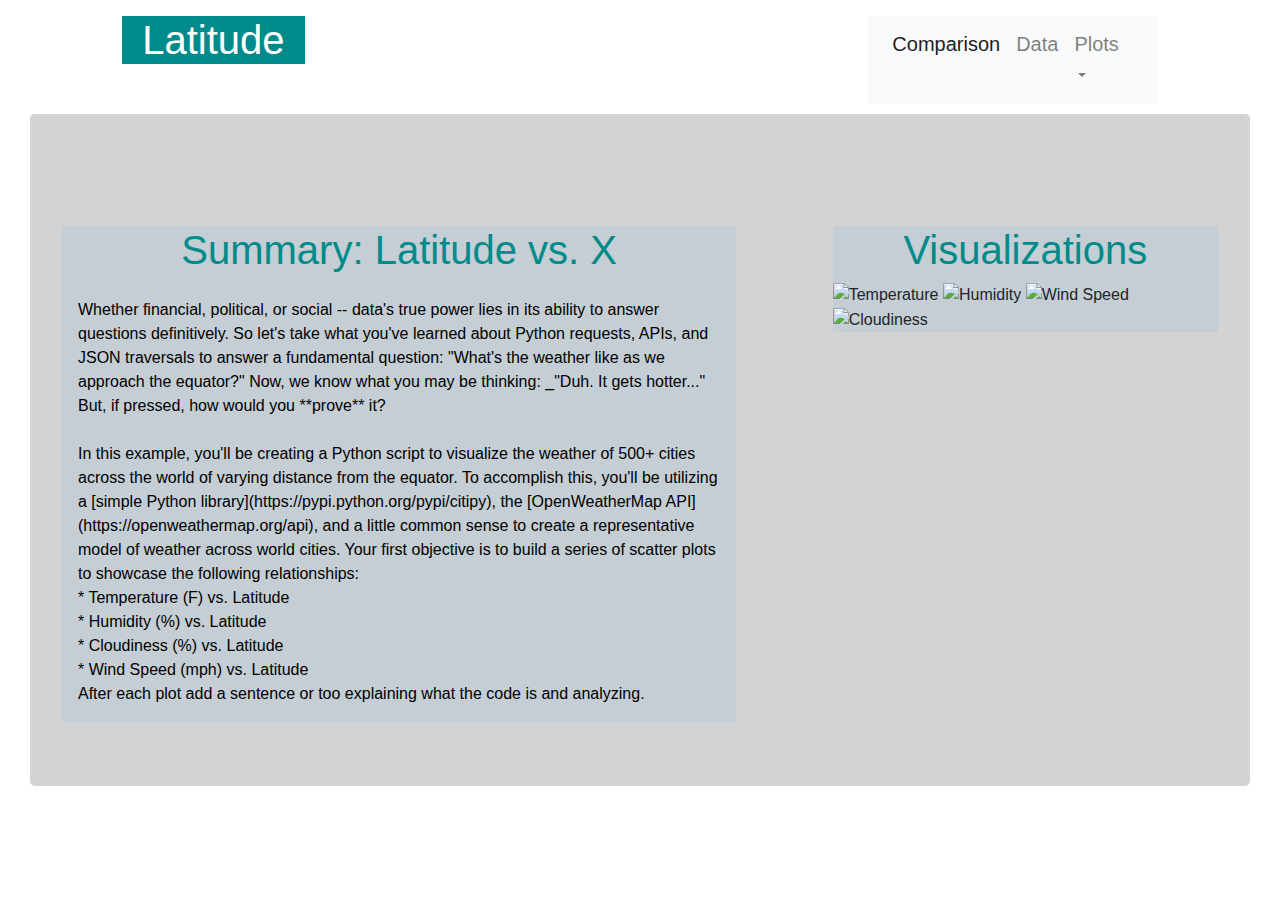
==== index.html @ 3662ae6d "v15" ====
<!DOCTYPE html>
<html lang="en">
    <head>
        <meta charset="UTF-8">
        <title>Latitude -Max Tempperature Plot</title>
        <title>Bootstrap Components</title>
  <link rel="stylesheet" href="https://stackpath.bootstrapcdn.com/bootstrap/4.3.1/css/bootstrap.min.css" integrity="sha384-ggOyR0iXCbMQv3Xipma34MD+dH/1fQ784/j6cY/iJTQUOhcWr7x9JvoRxT2MZw1T" crossorigin="anonymous">
  <link rel="stylesheet" href="reset.css">
  <script src="https://code.jquery.com/jquery-3.3.1.slim.min.js" integrity="sha384-q8i/X+965DzO0rT7abK41JStQIAqVgRVzpbzo5smXKp4YfRvH+8abtTE1Pi6jizo" crossorigin="anonymous"></script>
  <script src="https://cdnjs.cloudflare.com/ajax/libs/popper.js/1.14.7/umd/popper.min.js" integrity="sha384-UO2eT0CpHqdSJQ6hJty5KVphtPhzWj9WO1clHTMGa3JDZwrnQq4sF86dIHNDz0W1" crossorigin="anonymous"></script>
  <script src="https://stackpath.bootstrapcdn.com/bootstrap/4.3.1/js/bootstrap.min.js" integrity="sha384-JjSmVgyd0p3pXB1rRibZUAYoIIy6OrQ6VrjIEaFf/nJGzIxFDsf4x0xIM+B07jRM" crossorigin="anonymous"></script>

  <link rel="stylesheet" href="style.css">
  <link rel="stylesheet" href="reset.css">
     </head>
    <body>
                <div class="container-fluid">    
                        <div class="row">
                        <div class="col-md-12"></div>
                        <p></p>
                        </div>
                </div>

    <div class="container-fluid">    
        <div class="row">
            <div class="col-md-1"></div>
             <div class="col-md-2">
                 <div class="header">
                 
                    <h1>Latitude</h1>
                 </div> 
             </div> 
            
             <div class="col-md-2"></div>
             <div class="col-md-3"></div>

            <div class="col-md-3">
                <nav class="navbar  navbar-expand-lg  navbar-light bg-light">
                 <!-- <a class="navbar-brand" href="#"></a> -->
                 <button class="navbar-toggler" type="button" data-toggle="collapse" data-target="#navbarSupportedContent" aria-controls="navbarSupportedContent" aria-expanded="false" aria-label="Toggle navigation">
                 <!-- <span class="navbar-toggler-icon"></span> -->
                 </button>
    
                    <!-- <div class="collapse navbar-collapse" id="navbarSupportedContent"> -->
                    <ul class="navbar-nav" mr-auto>
                    <li class="nav-item active">
                        <a class="nav-link"target="_blank" href="comparison.html"><h5>Comparison</h5><span class="sr-only">(current)</span></a> 
                        </li>
                        <li class="nav-item">
                            <a class="nav-link" target="_blank" href="data.html"><h5>Data</h5></a>
                        </li>
                        <li class="nav-item dropdown">
                            <a class="nav-link dropdown-toggle" href="#" id="navbarDropdown" role="button" data-toggle="dropdown" aria-haspopup="true" aria-expanded="false">
                                <h5>Plots</h5></a>
                            <div class="dropdown-menu" aria-labelledby="navbarDropdown">
                                <a class="dropdown-item" target="_blank" href="temperature.html">Max Temperature</a>
                                <a class="dropdown-item" target="_blank" href="humidity.html">Humidity</a>
                                <a class="dropdown-item" target="_blank" href="wind_speed.html">Wind Speed</a>
                                <a class="dropdown-item" target="_blank" href="cloudiness.html">Cloudiness</a>
                            </div>
                        </li>
                    </ul>
                </nav>
            </div>
            
    </div>
    
    <div class="container-fluid">
        <div class='jumbotron'>
            <article class="row single-post mt-5 no-gutters">
                <div class="col-lg-7">
                    <div class="box">
                        <div class="header_1">
                            <h1>Summary: Latitude vs. X</h1>
                        </div>
                        
                         <div class="image-wrapper float-left pr-3">
                            <img src="https://github.com/fkarimov69/latitude_weather.github.io/blob/master/visualizations/temperature.png"  alt="">
                            </div>
                                <div class="single-post-content-wrapper p-3">
                            <div class="parag">
                                Whether financial, political, or social -- data's true power lies in its ability to answer questions definitively. So let's take what you've learned about Python requests, APIs, and JSON traversals to answer a fundamental question: "What's the weather like as we approach the equator?" Now, we know what you may be thinking: _"Duh. It gets hotter..." But, if pressed, how would you **prove** it?
                            <br><br>
                            In this example, you'll be creating a Python script to visualize the weather of 500+ cities across the world of varying distance from the equator. To accomplish this, you'll be utilizing a [simple Python library](https://pypi.python.org/pypi/citipy), the [OpenWeatherMap API](https://openweathermap.org/api), and a little common sense to create a representative model of weather across world cities. Your first objective is to build a series of scatter plots to showcase the following relationships:
                            <br>    
                            * Temperature (F) vs. Latitude
                            <br>
                            * Humidity (%) vs. Latitude
                            <br>
                            * Cloudiness (%) vs. Latitude
                            <br>
                            * Wind Speed (mph) vs. Latitude
                            <br>
                             After each plot add a sentence or too explaining what the code is and analyzing.
                            </div>
                                </div>
                    </div>
                </div>
                <div class="col-lg-1"></div>
                <div class="col-lg-4">
                    <div class="box">
                        <div class="header_1">
                            <h1>Visualizations</h1>
                        </div>
                             <img src="\Users\fkari\Web-Design-Challenge\visualizations\temperature.png" width="45%" alt="Temperature">
                            <img src="\Users\fkari\Web-Design-Challenge\visualizations\humidity.png" width="45%" alt="Humidity">
                            <img src="\Users\fkari\Web-Design-Challenge\visualizations\wind_speed.png" width="45%" alt="Wind Speed">
                            <img src="\Users\fkari\Web-Design-Challenge\visualizations\cloudiness.png" width="45%" alt="Cloudiness">
                        
                        <!-- <div class="single-post-content-wrapper p-3">
                            Lorem ipsum dolor sit amet, consectetur adipisicing elit. Nihil ad, ex eaque fuga minus reprehenderit asperiores earum incidunt. Possimus maiores dolores voluptatum enim soluta omnis debitis quam ab nemo necessitatibus.
                            <br><br>
                            Lorem ipsum dolor sit amet, consectetur adipisicing elit. Nihil ad, ex eaque fuga minus reprehenderit asperiores earum incidunt. Possimus maiores dolores voluptatum enim soluta omnis debitis quam ab nemo necessitatibus.
                        </div> -->
                    </div>
                </div>
            </article>
        </div>
    </div>
     </body>
</html>
---- style.css ----
.header{
    color:white;
    background-color:darkcyan;
    box-align: left;
    text-align:center ; 
    vertical-align:baseline;
    margin-bottom: 50px;
}

.box {
    height: auto;
    box-align: left;
    /* position:absolute; */
    /* padding: 20px;  */
    /* color: lightgrey; */
    background: rgb(196, 206, 212);
    
  }

  .box_1 {
    height: auto;
    text-align: center;
    /* position:absolute; */
    padding: 20px; 
    /* color: lightgrey; */
    background: rgb(196, 206, 212);
  
  }
  .box_2{
    height:auto;
    text-align: left;
    background: transparent;
  }

  .parag {
    color:black;
    text-align:left
    padding:15px;
  }

  .header_1{
      color:darkcyan;
      text-align: center;
  }



  .header_2{
    color:black
    text-align:
  }

  .jumbotron {
    background-color:lightgray !important; 
}

  th, td{
    padding:15px;
    text-align: left;
    font-weight: normal;
    border-bottom: 3px solid #ddd;
    font-family: Arial, Helvetica, sans-serif;
  }

  th{
    font-weight: bold;
  }
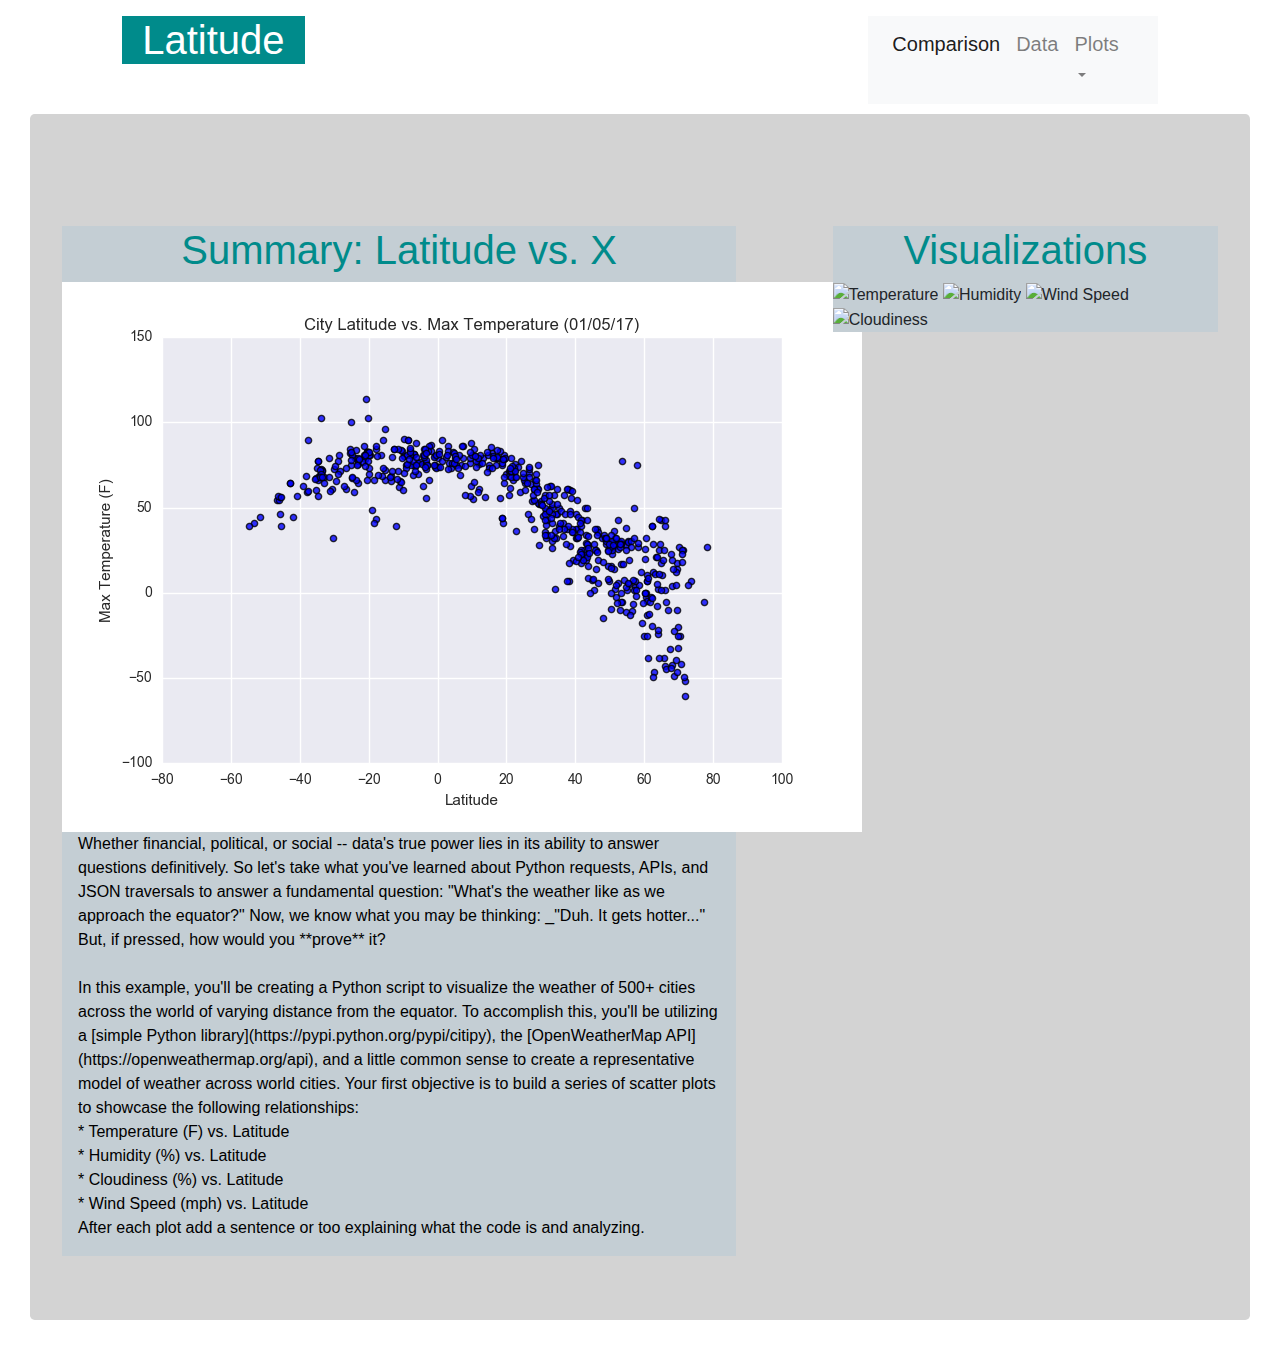
==== commit 7e7f4ce8: "v16" ====
--- a/index.html
+++ b/index.html
@@ -75,7 +75,7 @@
                         </div>
                         
                          <div class="image-wrapper float-left pr-3">
-                            <img src="https://github.com/fkarimov69/latitude_weather.github.io/blob/master/visualizations/temperature.png"  alt="">
+                            <img src="\visualizations\temperature.png"  alt="">
                             </div>
                                 <div class="single-post-content-wrapper p-3">
                             <div class="parag">
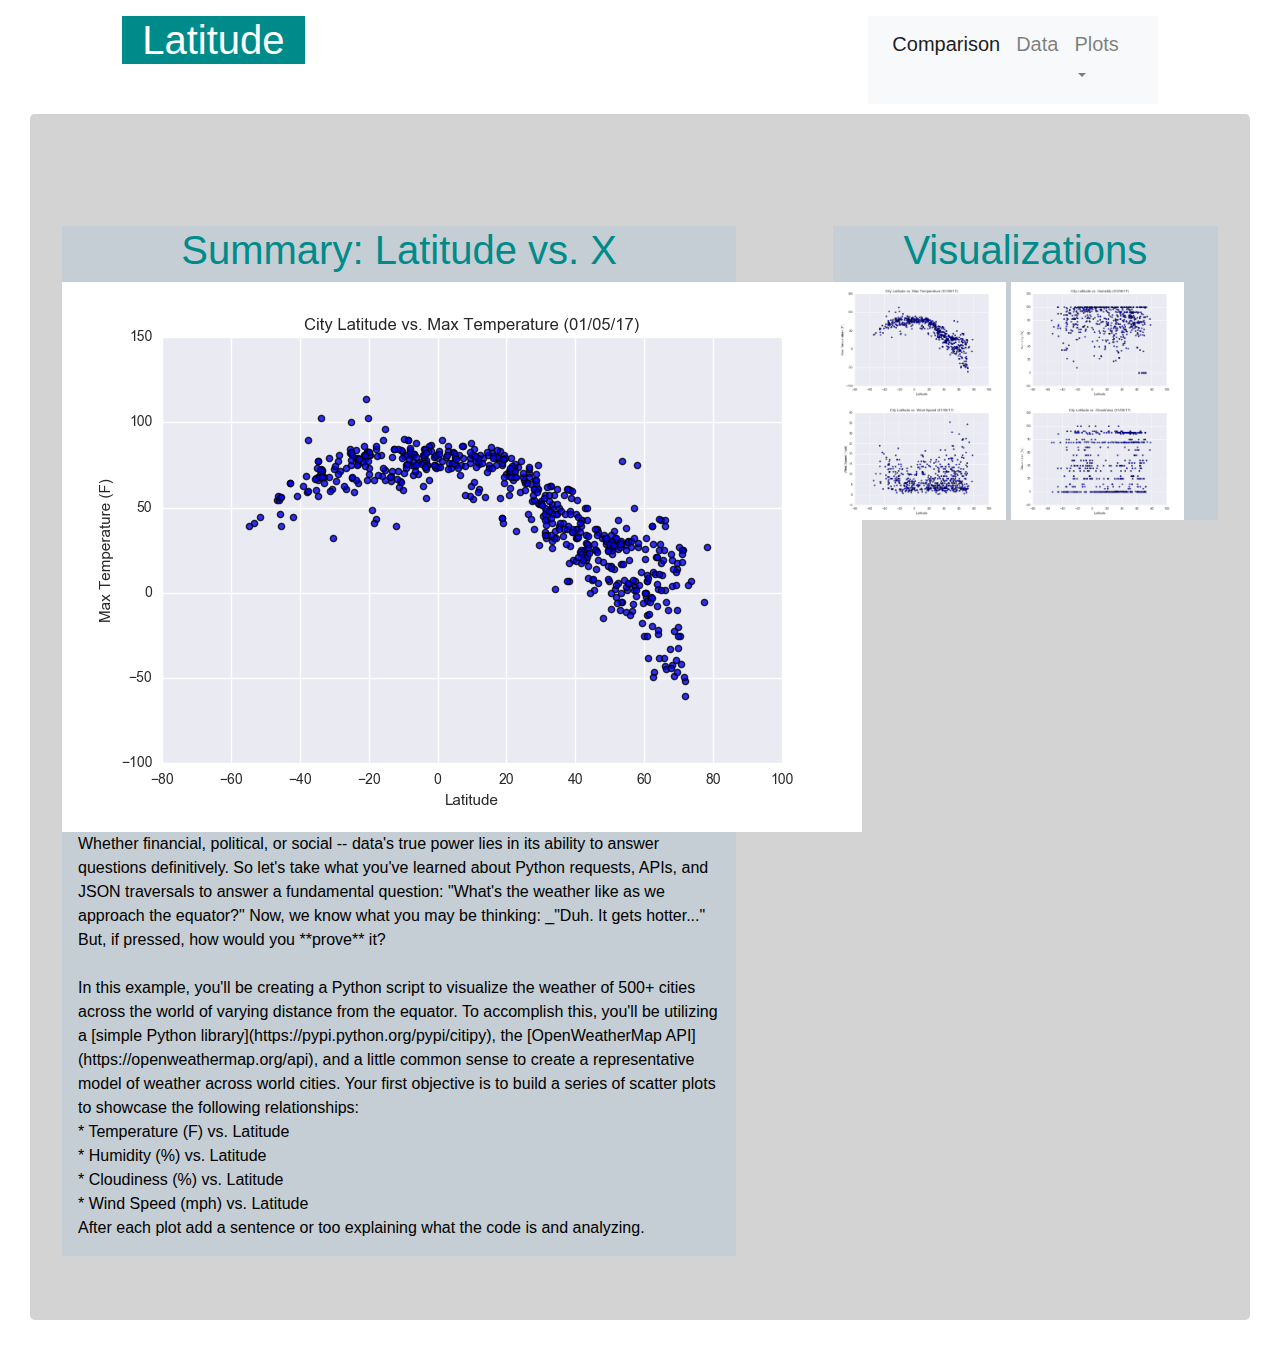
==== commit 8b604ef0: "v.f.1" ====
--- a/index.html
+++ b/index.html
@@ -75,7 +75,7 @@
                         </div>
                         
                          <div class="image-wrapper float-left pr-3">
-                            <img src="\visualizations\temperature.png"  alt="">
+                            <img src="visualizations/temperature.png"  alt="Latitude vs Temperature">
                             </div>
                                 <div class="single-post-content-wrapper p-3">
                             <div class="parag">
@@ -102,10 +102,10 @@
                         <div class="header_1">
                             <h1>Visualizations</h1>
                         </div>
-                             <img src="\Users\fkari\Web-Design-Challenge\visualizations\temperature.png" width="45%" alt="Temperature">
-                            <img src="\Users\fkari\Web-Design-Challenge\visualizations\humidity.png" width="45%" alt="Humidity">
-                            <img src="\Users\fkari\Web-Design-Challenge\visualizations\wind_speed.png" width="45%" alt="Wind Speed">
-                            <img src="\Users\fkari\Web-Design-Challenge\visualizations\cloudiness.png" width="45%" alt="Cloudiness">
+                             <img src="visualizations/temperature.png" width="45%" alt="Temperature">
+                            <img src="visualizations/humidity.png" width="45%" alt="Humidity">
+                            <img src="visualizations/wind_speed.png" width="45%" alt="Wind Speed">
+                            <img src="visualizations/cloudiness.png" width="45%" alt="Cloudiness">
                         
                         <!-- <div class="single-post-content-wrapper p-3">
                             Lorem ipsum dolor sit amet, consectetur adipisicing elit. Nihil ad, ex eaque fuga minus reprehenderit asperiores earum incidunt. Possimus maiores dolores voluptatum enim soluta omnis debitis quam ab nemo necessitatibus.
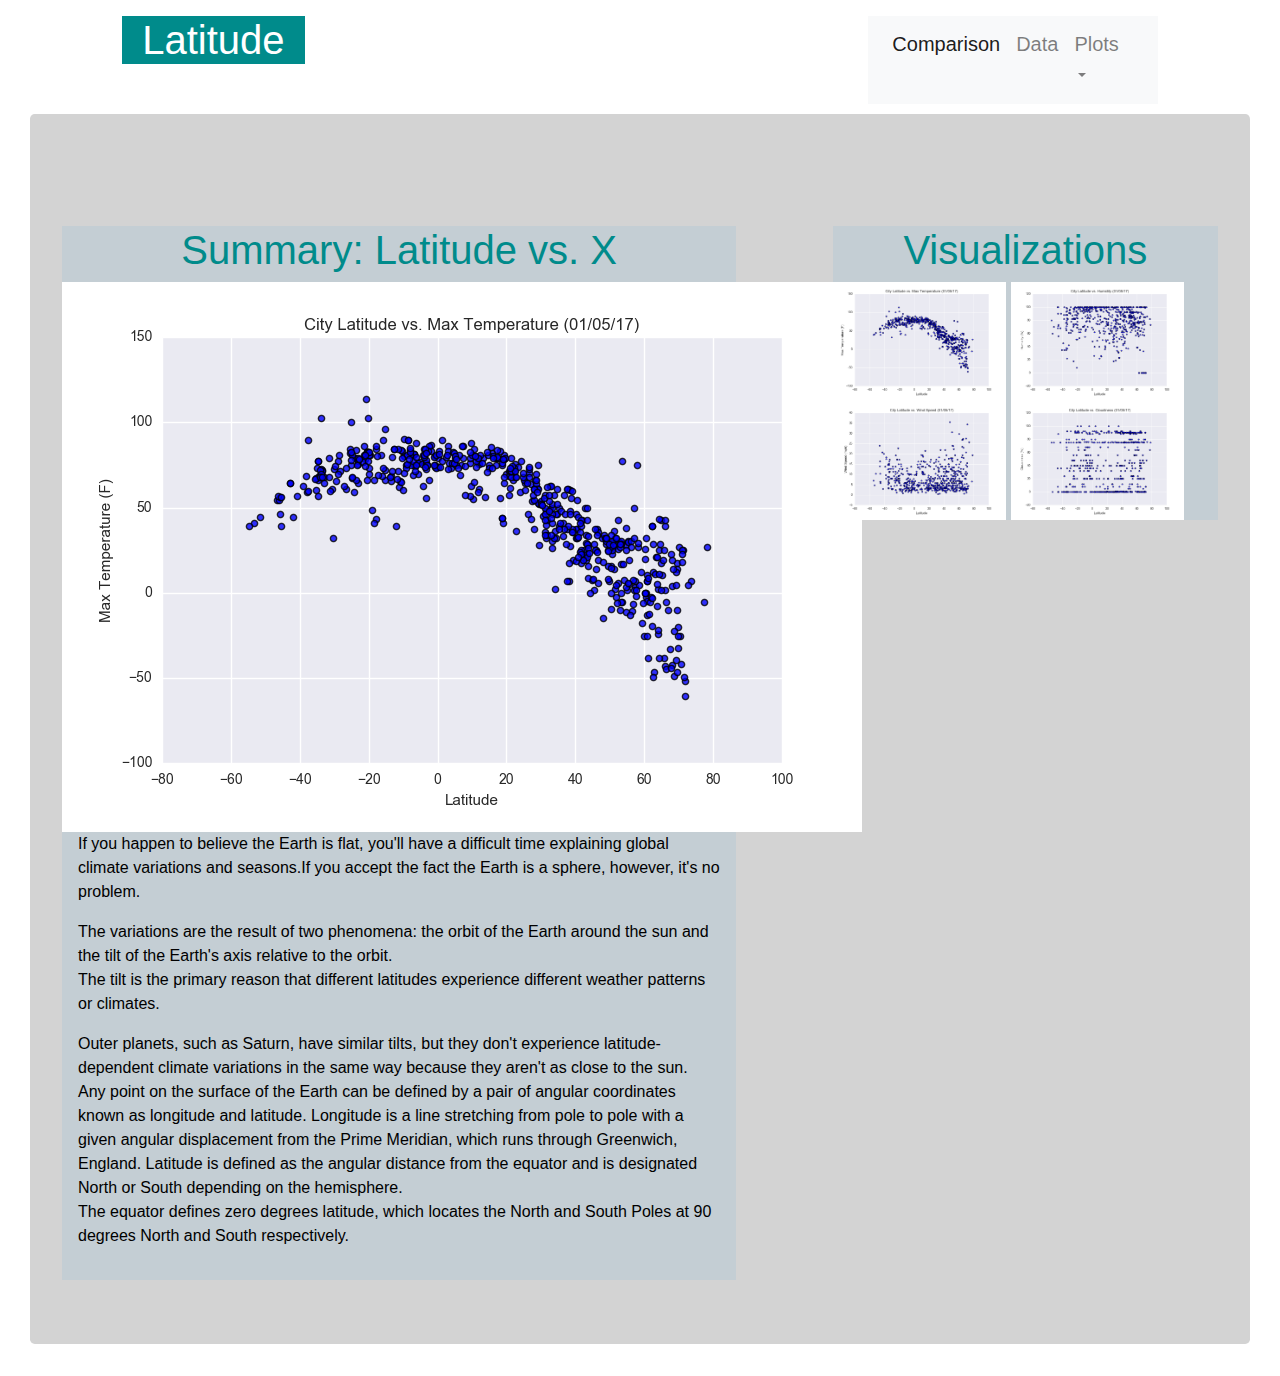
==== commit f2400b52: "FV" ====
--- a/index.html
+++ b/index.html
@@ -79,19 +79,13 @@
                             </div>
                                 <div class="single-post-content-wrapper p-3">
                             <div class="parag">
-                                Whether financial, political, or social -- data's true power lies in its ability to answer questions definitively. So let's take what you've learned about Python requests, APIs, and JSON traversals to answer a fundamental question: "What's the weather like as we approach the equator?" Now, we know what you may be thinking: _"Duh. It gets hotter..." But, if pressed, how would you **prove** it?
-                            <br><br>
-                            In this example, you'll be creating a Python script to visualize the weather of 500+ cities across the world of varying distance from the equator. To accomplish this, you'll be utilizing a [simple Python library](https://pypi.python.org/pypi/citipy), the [OpenWeatherMap API](https://openweathermap.org/api), and a little common sense to create a representative model of weather across world cities. Your first objective is to build a series of scatter plots to showcase the following relationships:
-                            <br>    
-                            * Temperature (F) vs. Latitude
-                            <br>
-                            * Humidity (%) vs. Latitude
-                            <br>
-                            * Cloudiness (%) vs. Latitude
-                            <br>
-                            * Wind Speed (mph) vs. Latitude
-                            <br>
-                             After each plot add a sentence or too explaining what the code is and analyzing.
+                                <p>If you happen to believe the Earth is flat, you'll have a difficult time explaining global climate variations and seasons.If you accept the fact the Earth is a sphere, however, it's no problem.</p>
+                                <p>The variations are the result of two phenomena: the orbit of the Earth around the sun and the tilt of the Earth's axis relative to the orbit.<br>
+                                The tilt is the primary reason that different latitudes experience different weather patterns or climates.<br>
+                                </p>
+                                <p>Outer planets, such as Saturn, have similar tilts, but they don't experience latitude-dependent climate variations in the same way because they aren't as close to the sun.<br>
+                                Any point on the surface of the Earth can be defined by a pair of angular coordinates known as longitude and latitude. Longitude is a line stretching from pole to pole with a given angular displacement from the Prime Meridian, which runs through Greenwich, England. Latitude is defined as the angular distance from the equator and is designated North or South depending on the hemisphere.<br>
+                                The equator defines zero degrees latitude, which locates the North and South Poles at 90 degrees North and South respectively.<br></p>
                             </div>
                                 </div>
                     </div>
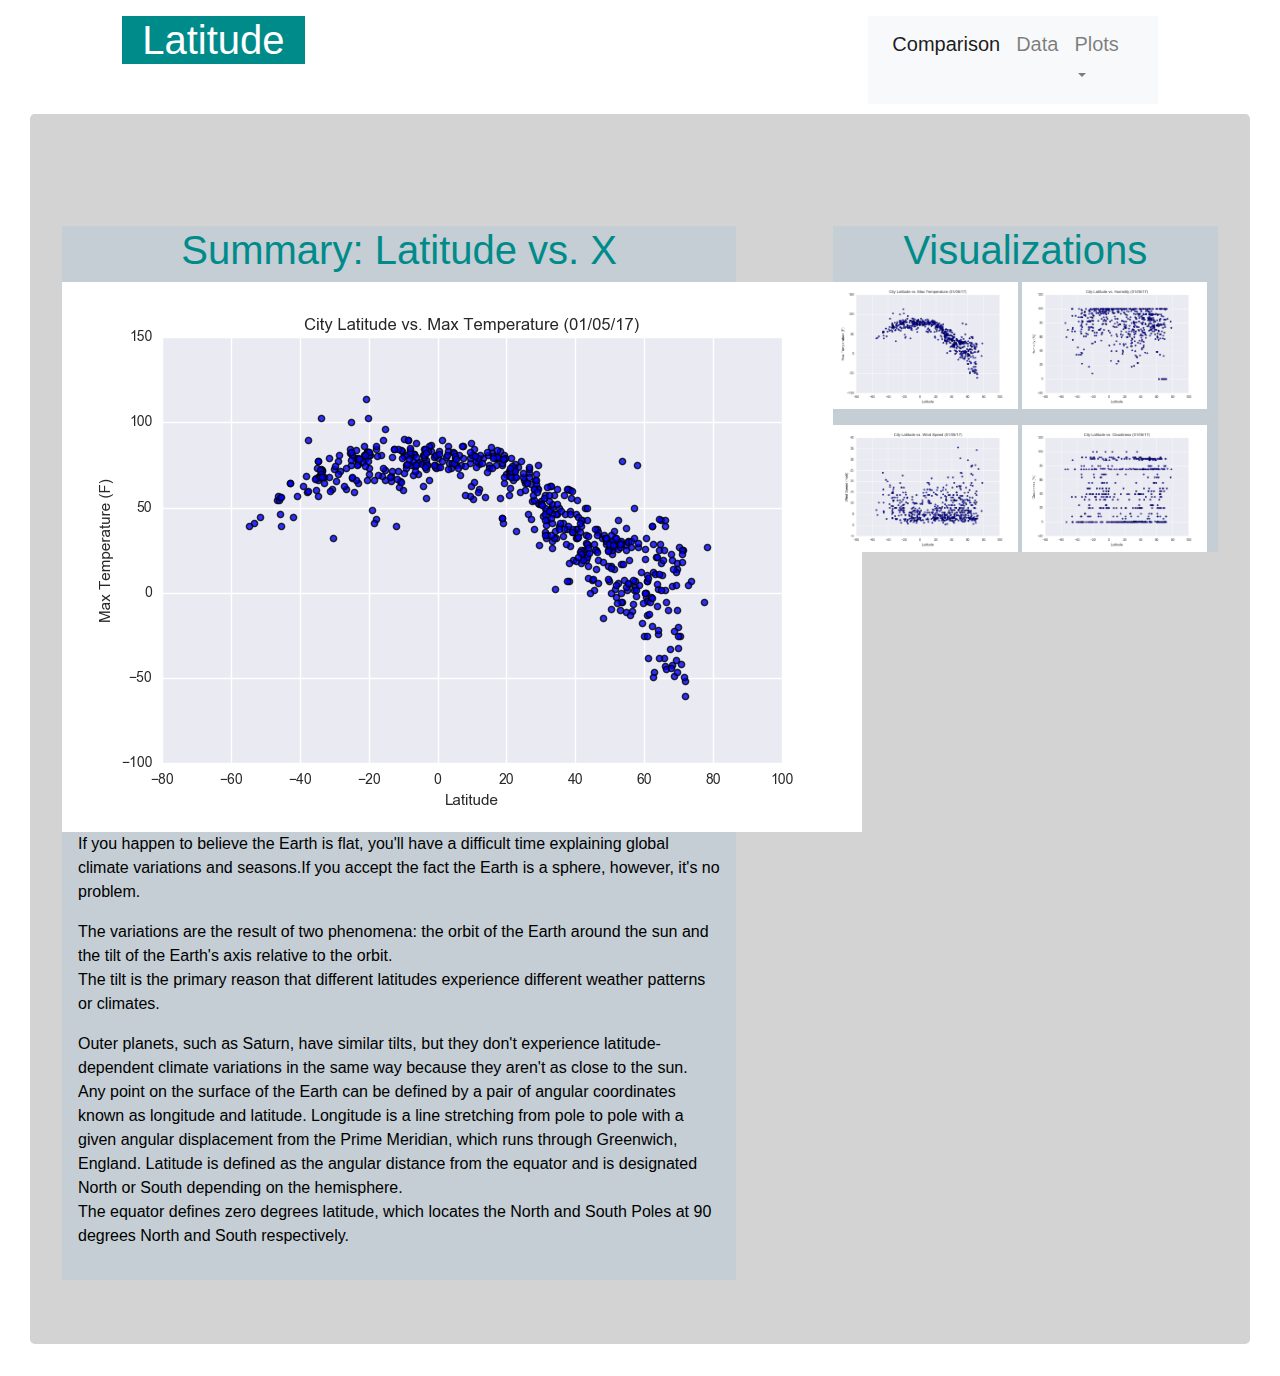
==== commit eb5fffd1: "fv5" ====
--- a/index.html
+++ b/index.html
@@ -96,16 +96,24 @@
                         <div class="header_1">
                             <h1>Visualizations</h1>
                         </div>
-                             <img src="visualizations/temperature.png" width="45%" alt="Temperature">
-                            <img src="visualizations/humidity.png" width="45%" alt="Humidity">
-                            <img src="visualizations/wind_speed.png" width="45%" alt="Wind Speed">
-                            <img src="visualizations/cloudiness.png" width="45%" alt="Cloudiness">
-                        
-                        <!-- <div class="single-post-content-wrapper p-3">
-                            Lorem ipsum dolor sit amet, consectetur adipisicing elit. Nihil ad, ex eaque fuga minus reprehenderit asperiores earum incidunt. Possimus maiores dolores voluptatum enim soluta omnis debitis quam ab nemo necessitatibus.
-                            <br><br>
-                            Lorem ipsum dolor sit amet, consectetur adipisicing elit. Nihil ad, ex eaque fuga minus reprehenderit asperiores earum incidunt. Possimus maiores dolores voluptatum enim soluta omnis debitis quam ab nemo necessitatibus.
-                        </div> -->
+                        <a href="temperature.html" target="_blank">
+                            <img src="visualizations/temperature.png" width="48%" alt="Temperature">
+                            </a>
+                           
+                            <a href="humidity.html" target="_blank">
+                            <img src="visualizations/humidity.png" width="48%" alt="Humidity">
+                            </a>
+                           
+                           
+                           <p></p>
+
+                           <a href="wind_speed.html" target="_blank">
+                           <img src="visualizations/wind_speed.png" width="48%" alt="Wind Speed">
+                           </a>
+
+                           <a href="cloudiness.html" target="_blank">
+                           <img src="visualizations/cloudiness.png" width="48%" alt="Cloudiness">
+                           </a>
                     </div>
                 </div>
             </article>
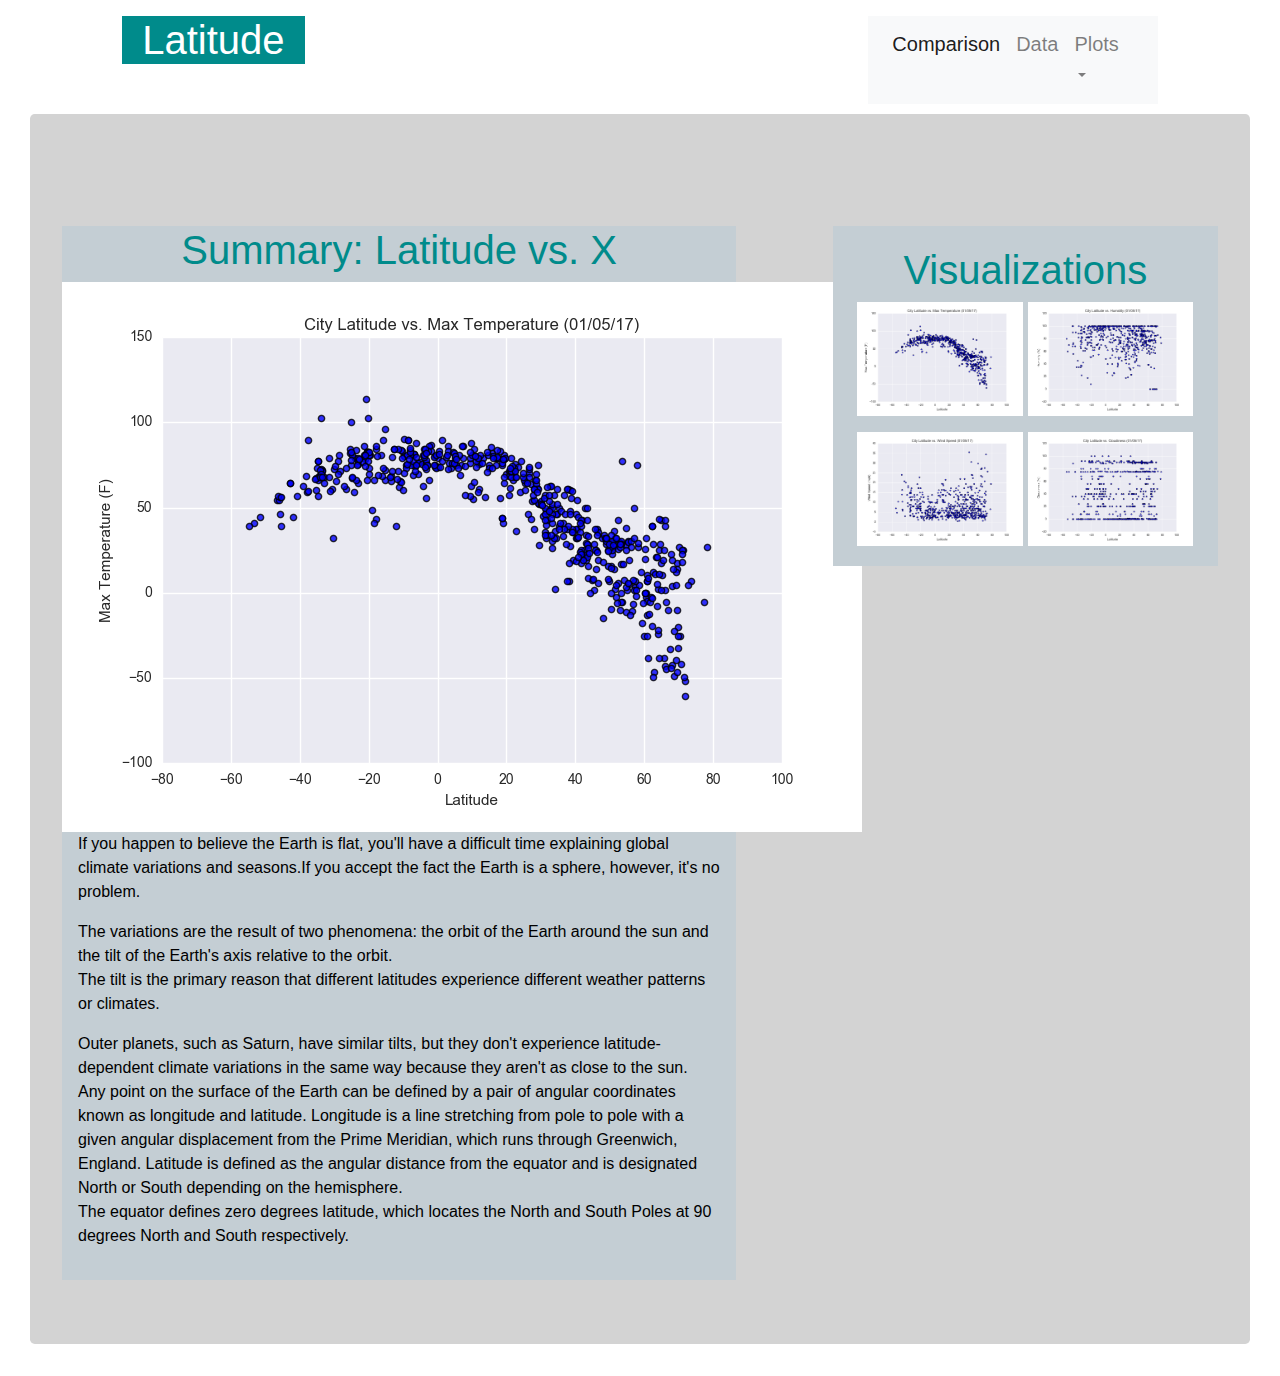
==== commit fa2b50f4: "vff" ====
--- a/index.html
+++ b/index.html
@@ -92,7 +92,7 @@
                 </div>
                 <div class="col-lg-1"></div>
                 <div class="col-lg-4">
-                    <div class="box">
+                    <div class="box_1">
                         <div class="header_1">
                             <h1>Visualizations</h1>
                         </div>
--- a/style.css
+++ b/style.css
@@ -51,7 +51,7 @@
   }
 
   .jumbotron {
-    background-color:lightgray !important; 
+    background-color:lightgray ; 
 }
 
   th, td{
@@ -66,5 +66,42 @@
     font-weight: bold;
   }
 
+  @media (max-width: 600px) {
+    .box {
+      /* background: purple; */
+       background:transparent;
+    } 
   
+    .box_1 { 
+       background: transparent; 
+    /* background: yellow;
+    width: 200px; */
+    /* height: 200px;
+    border-radius: 50%;
+    border: solid 2px black; */
+    }
+    .box_2 { 
+    
+      background: transparent;
+    }
+     
+    .jumbotron {
+
+        background: transparent;
+    }
+    /* .box-4 {
+      transform: rotate(360deg);
+      transition: transform 0.5s ease-in;
+    } */
+  
+    /* .box-5 {
+      width: 0;
+      height: 0;
+      border-left: 50px solid transparent;
+      border-right: 50px solid transparent;
+      border-bottom: 100px solid red;
+      background: none;
+      margin-left: 300px;
+    } */
+   /* */ 
   